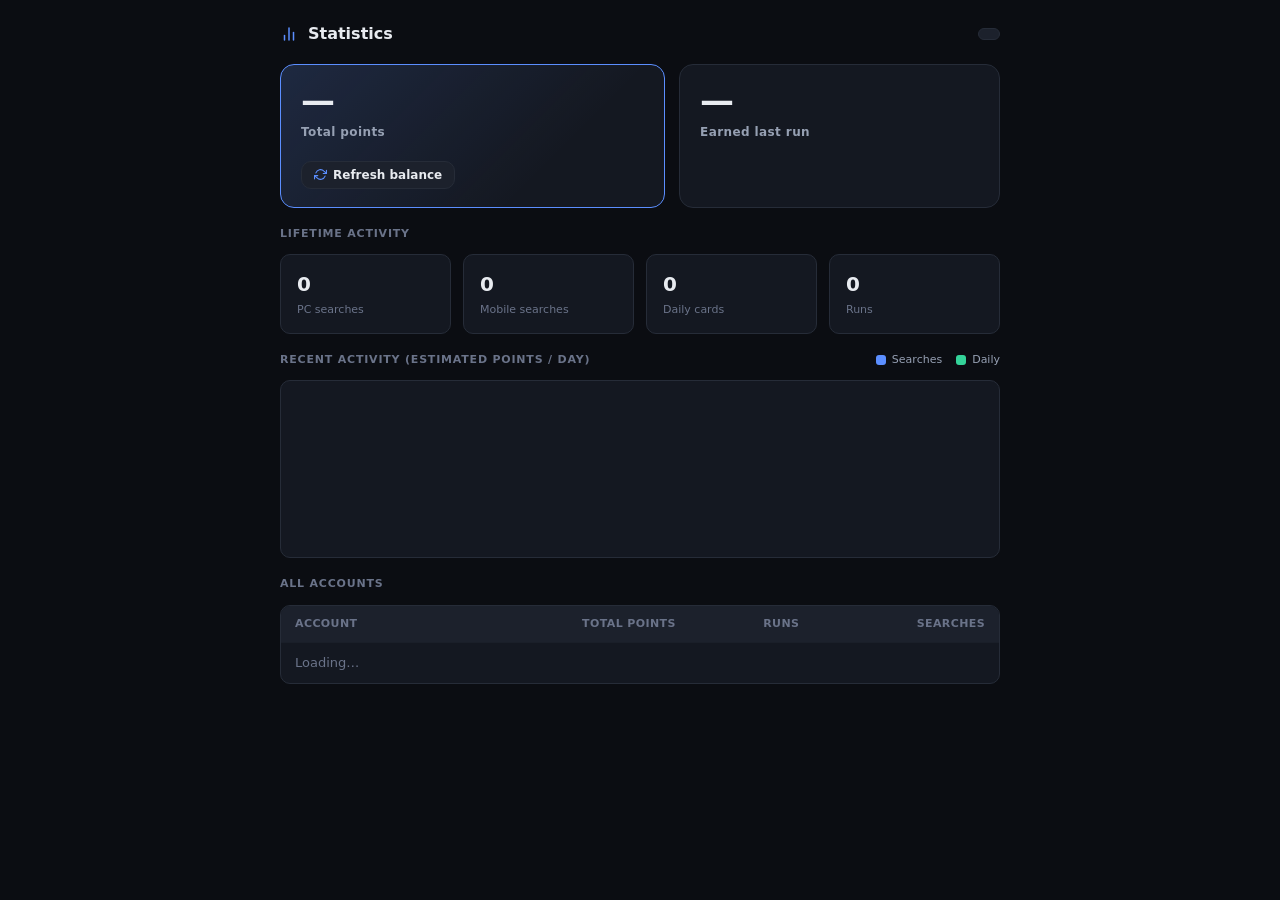
==== gui/dashboard.html @ 443d2737 "feat: add per-account statistics dashboard Introduce a statistics feature that tracks Microsoft Rewa" ====
<!DOCTYPE html>
<html lang="en">
<head>
  <meta charset="UTF-8">
  <title>Statistics</title>

  <link rel="stylesheet" href="normalize.css">
  <link rel="stylesheet" href="styles.css">
  <link rel="stylesheet" href="dashboard.css">
</head>
<body>

  <div class="dash">

    <header class="dash-header">
      <h2 class="dash-title">
        <svg width="18" height="18" viewBox="0 0 24 24" fill="none" stroke="currentColor" stroke-width="2" stroke-linecap="round" stroke-linejoin="round">
          <line x1="18" y1="20" x2="18" y2="10"></line>
          <line x1="12" y1="20" x2="12" y2="4"></line>
          <line x1="6" y1="20" x2="6" y2="14"></line>
        </svg>
        Statistics
      </h2>
      <span id="account_pill" class="account-pill" hidden></span>
    </header>

    <!-- Hero: headline points -->
    <section class="dash-hero">
      <div class="hero-card hero-primary">
        <span class="hero-value" id="total_points">—</span>
        <span class="hero-label" id="total_label">Total points</span>
        <span class="hero-sub" id="total_sub"></span>
        <button id="refresh_btn" class="refresh-btn" type="button" title="Open a headless browser to read your current balance">
          <svg width="13" height="13" viewBox="0 0 24 24" fill="none" stroke="currentColor" stroke-width="2" stroke-linecap="round" stroke-linejoin="round">
            <polyline points="23 4 23 10 17 10"></polyline>
            <polyline points="1 20 1 14 7 14"></polyline>
            <path d="M3.51 9a9 9 0 0 1 14.85-3.36L23 10M1 14l4.64 4.36A9 9 0 0 0 20.49 15"></path>
          </svg>
          <span class="refresh-label">Refresh balance</span>
        </button>
      </div>
      <div class="hero-card">
        <span class="hero-value" id="session_points">—</span>
        <span class="hero-label">Earned last run</span>
        <span class="hero-sub" id="session_sub"></span>
      </div>
    </section>

    <!-- Balance-scrape diagnostic (shown only when a refresh can't read it) -->
    <section id="diag_box" class="diag-box" hidden>
      <div class="diag-title">Balance not found — diagnostic</div>
      <div class="diag-line"><b>Landed page:</b> <span id="diag_url"></span></div>
      <div class="diag-line"><b>Title:</b> <span id="diag_title"></span></div>
      <div class="diag-line"><b>Selector matches:</b></div>
      <ul id="diag_candidates" class="diag-list"></ul>
    </section>

    <!-- Lifetime activity counters -->
    <section class="dash-section">
      <div class="dash-section-title">Lifetime activity</div>
      <div class="metric-grid">
        <div class="metric">
          <span class="metric-value" id="m_pc">0</span>
          <span class="metric-label">PC searches</span>
        </div>
        <div class="metric">
          <span class="metric-value" id="m_mobile">0</span>
          <span class="metric-label">Mobile searches</span>
        </div>
        <div class="metric">
          <span class="metric-value" id="m_cards">0</span>
          <span class="metric-label">Daily cards</span>
        </div>
        <div class="metric">
          <span class="metric-value" id="m_runs">0</span>
          <span class="metric-label">Runs</span>
        </div>
      </div>
    </section>

    <!-- Recent activity bar chart (per day, stacked by type) -->
    <section class="dash-section">
      <div class="dash-section-head">
        <div class="dash-section-title">Recent activity (estimated points / day)</div>
        <div class="chart-legend">
          <span class="legend-item"><span class="legend-dot legend-search"></span>Searches</span>
          <span class="legend-item"><span class="legend-dot legend-daily"></span>Daily</span>
        </div>
      </div>
      <div id="runs_chart" class="runs-chart"></div>
      <div id="runs_empty" class="dash-empty" hidden>No activity recorded yet. Start a run from the main window.</div>
    </section>

    <!-- Multi-account recap -->
    <section class="dash-section">
      <div class="dash-section-title">All accounts</div>
      <table class="dash-table">
        <thead>
          <tr>
            <th>Account</th>
            <th class="num">Total points</th>
            <th class="num">Runs</th>
            <th class="num">Searches</th>
          </tr>
        </thead>
        <tbody id="accounts_body">
          <tr><td colspan="4" class="dash-empty-row">Loading…</td></tr>
        </tbody>
      </table>
    </section>

  </div>

  <script>
    const PALETTE = ['#5b8eff', '#e879a0', '#f59e0b', '#34d399', '#a78bfa', '#fbbf24', '#fb7185', '#22d3ee'];

    function color_for(id) {
      let h = 0;
      const s = String(id || '');
      for (let i = 0; i < s.length; i++) h = (h * 31 + s.charCodeAt(i)) | 0;
      return PALETTE[Math.abs(h) % PALETTE.length];
    }

    function avatar_initials(label) {
      const s = (label || '?').trim();
      if (!s) return '?';
      const parts = s.split(/\s+/).filter(Boolean);
      if (parts.length === 1) return parts[0].slice(0, 2);
      return (parts[0][0] + parts[parts.length - 1][0]);
    }

    function fmt(n) {
      if (n == null || isNaN(n)) return '—';
      return Number(n).toLocaleString();
    }

    function fmt_when(iso) {
      if (!iso) return '';
      // Stored as "YYYY-MM-DDTHH:MM:SS" — show date + HH:MM, no parsing risk.
      const m = String(iso).match(/^(\d{4})-(\d{2})-(\d{2})T(\d{2}):(\d{2})/);
      if (!m) return '';
      return `${m[3]}/${m[2]}/${m[1]} ${m[4]}:${m[5]}`;
    }

    function render_pill(account) {
      const pill = document.getElementById('account_pill');
      if (!pill || !account) return;
      pill.hidden = false;
      pill.innerHTML = '';
      const avatar = document.createElement('span');
      avatar.className = 'avatar avatar-sm';
      avatar.style.backgroundColor = color_for(account.id);
      avatar.style.color = 'white';
      avatar.textContent = avatar_initials(account.label);
      const text = document.createElement('span');
      text.textContent = account.label;
      pill.appendChild(avatar);
      pill.appendChild(text);
    }

    function render_current_stats(stats) {
      if (!stats || !stats.derived) return;
      const d = stats.derived;
      const life = stats.lifetime || {};

      // A real balance is present → no diagnostic needed.
      if (!d.is_estimate) hide_diag();

      // Hero — total.
      const totalEl = document.getElementById('total_points');
      const totalLabel = document.getElementById('total_label');
      const totalSub = document.getElementById('total_sub');
      totalEl.textContent = (d.is_estimate && d.total_points > 0 ? '~' : '') + fmt(d.total_points);
      totalLabel.textContent = d.is_estimate ? 'Total points (estimated)' : 'Total points';
      if (d.is_estimate) {
        totalSub.textContent = 'Estimated from activity — run with Daily tasks to capture the real balance.';
      } else {
        const when = fmt_when(stats.balance && stats.balance.updated_at);
        totalSub.textContent = when ? ('Real balance · updated ' + when) : 'Real balance';
      }

      // Hero — session.
      const sessEl = document.getElementById('session_points');
      const sessSub = document.getElementById('session_sub');
      const sessSign = (!d.session_is_estimate && d.session_points > 0) ? '+' : '';
      const sessPrefix = (d.session_is_estimate && d.session_points > 0) ? '~' : sessSign;
      sessEl.textContent = sessPrefix + fmt(d.session_points);
      const ls = stats.last_session || {};
      const parts = [];
      if (ls.pc_searches) parts.push(ls.pc_searches + ' PC');
      if (ls.mobile_searches) parts.push(ls.mobile_searches + ' mobile');
      if (ls.daily_cards) parts.push(ls.daily_cards + ' cards');
      sessSub.textContent = parts.length ? parts.join(' · ') : 'No activity recorded yet';

      // Lifetime metrics.
      document.getElementById('m_pc').textContent = fmt(life.pc_searches || 0);
      document.getElementById('m_mobile').textContent = fmt(life.mobile_searches || 0);
      document.getElementById('m_cards').textContent = fmt(life.daily_cards || 0);
      document.getElementById('m_runs').textContent = fmt(life.runs || 0);

      render_runs_chart(stats.runs || [], stats.constants);
    }

    function day_label(isoDate) {
      // isoDate is "YYYY-MM-DD" → "DD/MM"
      const m = String(isoDate).match(/^(\d{4})-(\d{2})-(\d{2})/);
      return m ? `${m[3]}/${m[2]}` : isoDate;
    }

    // One stacked bar per day: searches (pc+mobile × per-search) and daily
    // (cards × per-card), each its own colour. Uses the estimate breakdown
    // because the real balance delta can't be attributed to a type.
    function render_runs_chart(runs, consts) {
      const chart = document.getElementById('runs_chart');
      const empty = document.getElementById('runs_empty');
      while (chart.firstChild) chart.removeChild(chart.firstChild);

      const pps = (consts && consts.points_per_search) || 3;
      const ppc = (consts && consts.points_per_card) || 10;

      // Aggregate runs by calendar day.
      const byDay = new Map();
      for (const r of (runs || [])) {
        const key = String(r.ts || '').slice(0, 10);  // YYYY-MM-DD
        if (key.length !== 10) continue;
        const e = byDay.get(key) || { search: 0, daily: 0 };
        e.search += ((r.pc || 0) + (r.mobile || 0)) * pps;
        e.daily += (r.cards || 0) * ppc;
        byDay.set(key, e);
      }

      const days = Array.from(byDay.keys()).sort().slice(-14);
      if (days.length === 0) {
        chart.hidden = true;
        empty.hidden = false;
        return;
      }
      chart.hidden = false;
      empty.hidden = true;

      const totals = days.map(d => byDay.get(d).search + byDay.get(d).daily);
      const max = Math.max(1, ...totals);
      const MAX_PX = 128;  // pixel height of the tallest day's bar

      days.forEach(d => {
        const e = byDay.get(d);
        const total = e.search + e.daily;

        const col = document.createElement('div');
        col.className = 'bar-col';

        const cap = document.createElement('span');
        cap.className = 'bar-cap';
        cap.textContent = fmt(total);

        const stack = document.createElement('div');
        stack.className = 'bar-stack';
        stack.title = `${day_label(d)}\nSearches: ${fmt(e.search)} pts` +
          `\nDaily: ${fmt(e.daily)} pts\nTotal: ${fmt(total)} pts`;

        // column-reverse → first child sits at the bottom (daily as the base).
        const daily = document.createElement('div');
        daily.className = 'bar-seg bar-daily';
        daily.style.height = (e.daily / max * MAX_PX) + 'px';

        const search = document.createElement('div');
        search.className = 'bar-seg bar-search';
        search.style.height = (e.search / max * MAX_PX) + 'px';

        stack.appendChild(daily);
        stack.appendChild(search);

        const dayLbl = document.createElement('span');
        dayLbl.className = 'bar-day';
        dayLbl.textContent = day_label(d);

        col.appendChild(cap);
        col.appendChild(stack);
        col.appendChild(dayLbl);
        chart.appendChild(col);
      });
    }

    function render_accounts(list) {
      const body = document.getElementById('accounts_body');
      while (body.firstChild) body.removeChild(body.firstChild);

      if (!list || list.length === 0) {
        const tr = document.createElement('tr');
        const td = document.createElement('td');
        td.colSpan = 4;
        td.className = 'dash-empty-row';
        td.textContent = 'No accounts yet.';
        tr.appendChild(td);
        body.appendChild(tr);
        return;
      }

      for (const acc of list) {
        const tr = document.createElement('tr');

        const nameTd = document.createElement('td');
        const wrap = document.createElement('span');
        wrap.className = 'acc-cell';
        const avatar = document.createElement('span');
        avatar.className = 'avatar avatar-sm';
        avatar.style.backgroundColor = color_for(acc.id);
        avatar.style.color = 'white';
        avatar.textContent = avatar_initials(acc.label);
        const name = document.createElement('span');
        name.textContent = acc.label;
        wrap.appendChild(avatar);
        wrap.appendChild(name);
        nameTd.appendChild(wrap);

        const totalTd = document.createElement('td');
        totalTd.className = 'num';
        totalTd.textContent = (acc.is_estimate && acc.total_points > 0 ? '~' : '') + fmt(acc.total_points);

        const runsTd = document.createElement('td');
        runsTd.className = 'num';
        runsTd.textContent = fmt(acc.lifetime_runs);

        const searchTd = document.createElement('td');
        searchTd.className = 'num';
        searchTd.textContent = fmt((acc.pc_searches || 0) + (acc.mobile_searches || 0));

        tr.appendChild(nameTd);
        tr.appendChild(totalTd);
        tr.appendChild(runsTd);
        tr.appendChild(searchTd);
        body.appendChild(tr);
      }
    }

    function set_refresh_busy(busy) {
      const btn = document.getElementById('refresh_btn');
      if (!btn) return;
      btn.disabled = busy;
      btn.classList.toggle('busy', busy);
      const label = btn.querySelector('.refresh-label');
      if (label) label.textContent = busy ? 'Refreshing…' : 'Refresh balance';
    }

    const REFRESH_ERRORS = {
      no_account: 'No account selected.',
      setup_needed: 'Complete First Setup for this account first.',
      busy: 'Browser busy (a run or startup is using it) — try again in a moment.',
      not_found: "Couldn't read the balance from the rewards page.",
      driver: 'Could not open the browser to read the balance.'
    };

    function hide_diag() {
      const box = document.getElementById('diag_box');
      if (box) box.hidden = true;
    }

    function show_diag(res) {
      const box = document.getElementById('diag_box');
      if (!box) return;
      document.getElementById('diag_url').textContent = res.url || (res.diag_error ? '(error)' : '(unknown)');
      document.getElementById('diag_title').textContent = res.title || (res.diag_error || '(none)');
      const list = document.getElementById('diag_candidates');
      while (list.firstChild) list.removeChild(list.firstChild);
      const cands = (res.candidates && res.candidates.length) ? res.candidates : ['(no .pointsValue elements matched)'];
      for (const c of cands) {
        const li = document.createElement('li');
        li.textContent = c;
        list.appendChild(li);
      }
      box.hidden = false;
    }

    // isManual=true → user clicked the button: surface errors + the diagnostic
    // box. isManual=false → silent best-effort auto-refresh on open: on failure
    // just leave the estimate, no scary red box (it may simply be racing the
    // launch-time capture for the same Edge profile).
    function do_refresh_balance(isManual) {
      if (isManual === undefined) isManual = true;
      if (!window.pywebview || !pywebview.api || !pywebview.api.refresh_balance) return;
      set_refresh_busy(true);
      pywebview.api.refresh_balance().then(function (res) {
        if (res && res.ok) {
          hide_diag();
          // Re-pull so the hero + derived fields + accounts table all update.
          pywebview.api.get_stats().then(render_current_stats);
          pywebview.api.get_all_stats().then(render_accounts);
          return;
        }
        if (isManual) {
          const sub = document.getElementById('total_sub');
          if (sub) sub.textContent = (res && REFRESH_ERRORS[res.error]) || 'Refresh failed.';
          if (res && res.error === 'not_found') show_diag(res); else hide_diag();
        }
      }).catch(function (err) {
        console.error('refresh_balance failed:', err);
      }).then(function () {
        set_refresh_busy(false);
      });
    }

    window.addEventListener('pywebviewready', function () {
      pywebview.api.get_current_account().then(render_pill);
      pywebview.api.get_all_stats().then(render_accounts);
      const btn = document.getElementById('refresh_btn');
      if (btn) btn.addEventListener('click', function () { do_refresh_balance(true); });

      pywebview.api.get_stats().then(function (stats) {
        render_current_stats(stats);
        // No real balance captured yet → silently try to fetch it now, instead
        // of leaving the user on an estimate. Silent so a transient failure
        // (e.g. racing the launch-time capture) doesn't pop the red diagnostic.
        if (stats && stats.derived && stats.derived.is_estimate) {
          do_refresh_balance(false);
        }
      });
    });
  </script>

</body>
</html>
---- gui/styles.css ----
/* =========================================================================
   AutoRewarder — Design System
   Simple, modern, card-based dark UI.
   ========================================================================= */

:root {
  /* Tell the engine that the whole UI is dark-themed. Native form
     controls (notably the <input type="time"> clock indicator) then
     render their glyphs in their dark-mode variant — white-on-
     transparent instead of black — and stay visible on --surface-1. */
  color-scheme: dark;

  /* Palette */
  --bg:           #0b0d12;
  --surface-1:    #141821;
  --surface-2:    #1c212c;
  --surface-3:    #232a37;
  --border:       #262c38;
  --border-soft:  #1a1f29;

  --text:         #e8ebf0;
  --text-muted:   #96a0b3;
  --text-dim:     #6a7389;

  --accent:       #5b8eff;
  --accent-hover: #4a7cee;
  --accent-soft:  rgba(91, 142, 255, 0.14);
  --accent-glow:  rgba(91, 142, 255, 0.35);

  --success:      #34d399;
  --success-soft: rgba(52, 211, 153, 0.15);
  --warning:      #fbbf24;
  --warning-soft: rgba(251, 191, 36, 0.15);
  --danger:       #f87171;
  --danger-soft:  rgba(248, 113, 113, 0.15);

  /* Geometry */
  --radius-sm:  6px;
  --radius-md:  10px;
  --radius-lg:  14px;
  --radius-xl:  18px;

  --shadow-sm:  0 1px 2px rgba(0, 0, 0, 0.3);
  --shadow-md:  0 4px 12px rgba(0, 0, 0, 0.35);
  --shadow-lg:  0 12px 32px rgba(0, 0, 0, 0.55);
}

* { box-sizing: border-box; }

html, body {
  height: 100%;
  margin: 0;
}

body {
  font-family: "Inter", -apple-system, "Segoe UI", system-ui, sans-serif;
  font-size: 14px;
  line-height: 1.5;
  background-color: var(--bg);
  color: var(--text);
  -webkit-font-smoothing: antialiased;
  user-select: none;
  overflow: hidden;
}

button {
  font-family: inherit;
  font-size: inherit;
  cursor: pointer;
}

/* =========================================================================
   App shell
   ========================================================================= */

.app {
  display: flex;
  flex-direction: column;
  gap: 14px;
  padding: 20px;
  height: 100%;
}

/* Header */

.app-header {
  display: flex;
  align-items: center;
  justify-content: space-between;
  padding: 2px 2px 4px 2px;
}

.brand {
  display: flex;
  align-items: center;
  gap: 12px;
}

.brand-mark {
  width: 34px;
  height: 34px;
  border-radius: 10px;
  background: linear-gradient(135deg, var(--accent), #7a6cff);
  color: white;
  display: flex;
  align-items: center;
  justify-content: center;
  box-shadow: 0 4px 12px var(--accent-glow);
}

.brand-text h1 {
  margin: 0;
  font-size: 16px;
  font-weight: 600;
  letter-spacing: -0.2px;
}

.brand-sub {
  display: block;
  font-size: 11px;
  color: var(--text-dim);
  letter-spacing: 0.2px;
}

.header-actions {
  display: flex;
  align-items: center;
  gap: 4px;
}

.app-footer {
  text-align: center;
  font-size: 11px;
  color: var(--text-dim);
  padding: 2px 0 4px 0;
  margin-top: -4px;
  flex-shrink: 0;
}

.app-footer a {
  color: var(--accent);
  text-decoration: none;
  font-weight: 500;
  transition: color 0.15s;
}

.app-footer a:hover {
  color: var(--accent-hover);
  text-decoration: underline;
}

/* =========================================================================
   Card
   ========================================================================= */

.card {
  background-color: var(--surface-1);
  border: 1px solid var(--border);
  border-radius: var(--radius-lg);
  padding: 16px 18px;
  display: flex;
  flex-direction: column;
  gap: 12px;
}

.card-label {
  font-size: 11px;
  font-weight: 600;
  letter-spacing: 0.8px;
  text-transform: uppercase;
  color: var(--text-dim);
}

.card-header {
  display: flex;
  align-items: center;
  justify-content: space-between;
}

/* =========================================================================
   Account picker (custom dropdown)
   ========================================================================= */

.account-picker {
  position: relative;
}

.account-trigger {
  width: 100%;
  display: flex;
  align-items: center;
  gap: 12px;
  padding: 10px 12px;
  background-color: var(--surface-2);
  border: 1px solid var(--border);
  border-radius: var(--radius-md);
  color: var(--text);
  text-align: left;
  transition: border-color 0.15s, background-color 0.15s, box-shadow 0.15s;
}

.account-trigger:hover:not(:disabled) {
  border-color: var(--accent);
  background-color: var(--surface-3);
}

.account-trigger:focus-visible {
  outline: none;
  border-color: var(--accent);
  box-shadow: 0 0 0 3px var(--accent-soft);
}

.account-trigger:disabled {
  cursor: not-allowed;
  opacity: 0.7;
}

.account-trigger[aria-expanded="true"] .chev {
  transform: rotate(180deg);
}

.account-info {
  display: flex;
  flex-direction: column;
  gap: 1px;
  flex: 1;
  min-width: 0;
}

.account-name {
  font-size: 14px;
  font-weight: 500;
  color: var(--text);
  overflow: hidden;
  text-overflow: ellipsis;
  white-space: nowrap;
}

.account-meta {
  font-size: 11px;
  color: var(--text-dim);
}

.chev {
  color: var(--text-muted);
  flex-shrink: 0;
  transition: transform 0.2s;
}

.account-menu {
  position: absolute;
  top: calc(100% + 6px);
  left: 0;
  right: 0;
  z-index: 50;
  background-color: var(--surface-2);
  border: 1px solid var(--border);
  border-radius: var(--radius-md);
  padding: 6px;
  box-shadow: var(--shadow-md);
  max-height: 260px;
  overflow-y: auto;
  animation: menu-in 0.15s ease-out;
}

.account-menu[hidden] { display: none; }

.account-option {
  display: flex;
  align-items: center;
  gap: 10px;
  width: 100%;
  padding: 8px 10px;
  background: transparent;
  border: none;
  border-radius: var(--radius-sm);
  color: var(--text);
  text-align: left;
  transition: background-color 0.1s;
}

.account-option:hover {
  background-color: var(--surface-3);
}

.account-option.current {
  background-color: var(--accent-soft);
}

.account-option.current .account-option-check {
  color: var(--accent);
  opacity: 1;
}

.account-option-info {
  flex: 1;
  min-width: 0;
  display: flex;
  flex-direction: column;
  gap: 2px;
}

.account-option-name {
  display: block;
  font-size: 13px;
  line-height: 1.25;
  overflow: hidden;
  text-overflow: ellipsis;
  white-space: nowrap;
}

.account-option-meta {
  display: block;
  font-size: 11px;
  line-height: 1.2;
  color: var(--text-dim);
}

.account-option-check {
  color: transparent;
  flex-shrink: 0;
}

.menu-divider {
  height: 1px;
  background-color: var(--border-soft);
  margin: 4px 2px;
}

.menu-action {
  display: flex;
  align-items: center;
  gap: 8px;
  width: 100%;
  padding: 8px 10px;
  background: transparent;
  border: none;
  border-radius: var(--radius-sm);
  color: var(--accent);
  text-align: left;
  font-size: 13px;
  transition: background-color 0.1s;
}

.menu-action:hover { background-color: var(--accent-soft); }

@keyframes menu-in {
  from { opacity: 0; transform: translateY(-4px); }
  to   { opacity: 1; transform: translateY(0); }
}

/* =========================================================================
   Avatar
   ========================================================================= */

.avatar {
  display: inline-flex;
  align-items: center;
  justify-content: center;
  width: 32px;
  height: 32px;
  border-radius: 50%;
  font-size: 12px;
  font-weight: 600;
  color: white;
  text-transform: uppercase;
  flex-shrink: 0;
  letter-spacing: 0.3px;
  user-select: none;
}

.avatar-sm { width: 24px; height: 24px; font-size: 10px; }
.avatar-lg { width: 40px; height: 40px; font-size: 14px; }

/* =========================================================================
   Run card — queries, toggle, big start button
   ========================================================================= */

.run-top {
  display: flex;
  align-items: center;
  justify-content: space-between;
  gap: 12px;
}

.queries-panel {
  background-color: var(--surface-2);
  border: 1px solid var(--border-soft);
  border-radius: var(--radius-md);
  padding: 6px 12px;
}

input[type="number"]:disabled {
  opacity: 0.5;
  cursor: not-allowed;
}

.queries-panel:has(input[type="number"]:disabled) {
  opacity: 0.55;
}

.field-inline {
  display: flex;
  align-items: center;
  gap: 10px;
}

.field-label {
  font-size: 13px;
  color: var(--text-muted);
}

input[type="number"] {
  width: 60px;
  padding: 7px 8px;
  background-color: var(--surface-2);
  border: 1px solid var(--border);
  border-radius: var(--radius-sm);
  color: var(--text);
  font-size: 14px;
  font-weight: 500;
  text-align: center;
  outline: none;
  transition: border-color 0.15s, box-shadow 0.15s;
}

input[type="number"]:focus {
  border-color: var(--accent);
  box-shadow: 0 0 0 3px var(--accent-soft);
}

/* PC + Mobile query counters in the Run card */
.count-group {
  display: flex;
  gap: 8px;
}

.count-field {
  display: inline-flex;
  align-items: center;
  gap: 6px;
  padding: 4px 8px;
  background-color: var(--surface-2);
  border: 1px solid var(--border);
  border-radius: var(--radius-sm);
  cursor: pointer;
  transition: border-color 0.15s;
}

.count-field:hover { border-color: var(--accent); }
.count-field:focus-within {
  border-color: var(--accent);
  box-shadow: 0 0 0 3px var(--accent-soft);
}

.count-field > span {
  font-size: 11px;
  font-weight: 500;
  color: var(--text-muted);
  text-transform: uppercase;
  letter-spacing: 0.4px;
}

.count-field input[type="number"] {
  width: 46px;
  padding: 3px 4px;
  background-color: transparent;
  border: none;
  border-radius: 0;
  font-size: 13px;
}

.count-field input[type="number"]:focus {
  border: none;
  box-shadow: none;
}

/* Toggle switch */

.toggle-row {
  display: inline-flex;
  align-items: center;
  gap: 8px;
  cursor: pointer;
  user-select: none;
}

.toggle-row input {
  position: absolute;
  opacity: 0;
  pointer-events: none;
}

.toggle-pill {
  display: inline-block;
  width: 30px;
  height: 18px;
  background-color: var(--surface-3);
  border-radius: 20px;
  position: relative;
  transition: background-color 0.2s;
  flex-shrink: 0;
}

.toggle-pill::before {
  content: "";
  position: absolute;
  width: 12px;
  height: 12px;
  border-radius: 50%;
  background-color: white;
  top: 3px;
  left: 3px;
  transition: transform 0.2s;
}

.toggle-row input:checked + .toggle-pill {
  background-color: var(--accent);
}

.toggle-row input:checked + .toggle-pill::before {
  transform: translateX(12px);
}

.toggle-row input:focus-visible + .toggle-pill {
  box-shadow: 0 0 0 3px var(--accent-soft);
}

.toggle-label {
  font-size: 13px;
  color: var(--text-muted);
  white-space: nowrap;
}

/* Primary large button */

.primary-btn-lg {
  display: inline-flex;
  align-items: center;
  justify-content: center;
  gap: 8px;
  width: 100%;
  padding: 12px 16px;
  background-color: var(--accent);
  color: white;
  border: none;
  border-radius: var(--radius-md);
  font-size: 14px;
  font-weight: 600;
  letter-spacing: 0.1px;
  transition: background-color 0.15s, transform 0.05s, box-shadow 0.2s;
  box-shadow: 0 2px 8px var(--accent-glow);
}

.primary-btn-lg:hover:not(:disabled) {
  background-color: var(--accent-hover);
  box-shadow: 0 4px 14px var(--accent-glow);
}

.primary-btn-lg:active:not(:disabled) { transform: translateY(1px); }

.primary-btn-lg:disabled {
  background-color: var(--surface-3);
  color: var(--text-dim);
  cursor: not-allowed;
  box-shadow: none;
}

/* Run actions row: Start button (flex grow) + Stop button (fixed) */

.run-actions {
  display: flex;
  align-items: stretch;
  gap: 8px;
  width: 100%;
}

.run-actions .primary-btn-lg {
  flex: 1;
  width: auto;
}

.stop-btn {
  display: inline-flex;
  align-items: center;
  justify-content: center;
  gap: 6px;
  padding: 0 14px;
  background-color: transparent;
  color: var(--danger);
  border: 1px solid var(--danger-soft);
  border-radius: var(--radius-md);
  font-size: 13px;
  font-weight: 600;
  cursor: pointer;
  transition: background-color 0.15s, border-color 0.15s, color 0.15s;
}

.stop-btn:hover:not(:disabled) {
  background-color: var(--danger-soft);
  border-color: var(--danger);
}

.stop-btn:disabled {
  color: var(--text-dim);
  border-color: var(--border-soft);
  cursor: not-allowed;
}

/* Status row */

.status-row {
  display: flex;
  align-items: center;
  gap: 8px;
  font-size: 13px;
  color: var(--text-muted);
}

.dot {
  width: 8px;
  height: 8px;
  border-radius: 50%;
  background-color: var(--text-dim);
  transition: background-color 0.3s, box-shadow 0.3s;
}

.dot.ready   { background-color: var(--accent);  box-shadow: 0 0 8px var(--accent-glow); }
.dot.warning { background-color: var(--warning); box-shadow: 0 0 8px var(--warning-soft); }
.dot.active  {
  background-color: var(--success);
  box-shadow: 0 0 10px var(--success);
  animation: pulse 1.6s ease-in-out infinite;
}

@keyframes pulse {
  0%, 100% { box-shadow: 0 0 8px var(--success); }
  50%      { box-shadow: 0 0 16px var(--success); }
}

/* =========================================================================
   Stats card (compact) — opens the dashboard window on click
   ========================================================================= */

.stats-card {
  padding: 12px 16px;
  gap: 10px;
  cursor: pointer;
  transition: border-color 0.15s, background-color 0.15s, box-shadow 0.15s;
}

.stats-card:hover {
  border-color: var(--accent);
  box-shadow: 0 0 0 1px var(--accent-soft);
}

.stats-card:focus-visible {
  outline: none;
  border-color: var(--accent);
  box-shadow: 0 0 0 2px var(--accent-glow);
}

.stats-card .ghost-link {
  pointer-events: none;
}

.stats-tiles {
  display: grid;
  grid-template-columns: 1fr 1fr;
  gap: 10px;
}

.stat-tile {
  display: flex;
  flex-direction: column;
  gap: 2px;
  padding: 8px 12px;
  background-color: var(--surface-2);
  border: 1px solid var(--border);
  border-radius: var(--radius-md);
}

.stat-value {
  font-size: 22px;
  font-weight: 700;
  line-height: 1.1;
  color: var(--text);
  font-variant-numeric: tabular-nums;
}

.stat-label {
  font-size: 11px;
  color: var(--text-dim);
  letter-spacing: 0.3px;
}

/* "Searching" state — pulses the values while Python scrapes the real balance
   (at launch or on a manual refresh). */
.stats-card.stats-loading .stat-value {
  position: relative;
  color: transparent;
  border-radius: var(--radius-sm);
  background: linear-gradient(90deg, var(--surface-3) 25%, var(--surface-2) 37%, var(--surface-3) 63%);
  background-size: 400% 100%;
  animation: stat-shimmer 1.3s ease-in-out infinite;
}

@keyframes stat-shimmer {
  0%   { background-position: 100% 50%; }
  100% { background-position: 0 50%; }
}

/* =========================================================================
   Activity feed
   ========================================================================= */

.activity-card {
  flex: 1;
  min-height: 0;
  overflow: hidden;
}

.activity-feed {
  flex: 1;
  overflow-y: auto;
  padding: 4px 2px 0 2px;
  font-size: 12.5px;
  font-family: "JetBrains Mono", "SF Mono", "Consolas", "Courier New", monospace;
  color: var(--text-muted);
  line-height: 1.6;
}

.log-line {
  display: block;
  padding: 2px 0;
  animation: log-in 0.25s ease-out;
}

.log-line.error   { color: var(--danger); }
.log-line.warning { color: var(--warning); }
.log-line.success { color: var(--success); }

@keyframes log-in {
  from { opacity: 0; transform: translateY(2px); }
  to   { opacity: 1; transform: translateY(0); }
}

.ghost-link {
  display: inline-flex;
  align-items: center;
  gap: 5px;
  background: transparent;
  border: none;
  padding: 4px 6px;
  color: var(--text-muted);
  font-size: 12px;
  border-radius: var(--radius-sm);
  transition: color 0.15s, background-color 0.15s;
}

.ghost-link:hover {
  color: var(--accent);
  background-color: var(--accent-soft);
}

/* =========================================================================
   Ghost icon button (header / modal close)
   ========================================================================= */

.icon-ghost {
  background: transparent;
  color: var(--text-muted);
  border: none;
  padding: 8px;
  border-radius: var(--radius-md);
  display: inline-flex;
  align-items: center;
  justify-content: center;
  transition: background-color 0.15s, color 0.15s;
}

.icon-ghost:hover {
  background-color: var(--surface-2);
  color: var(--text);
}

/* =========================================================================
   Empty state (overlays the app on first launch)
   ========================================================================= */

.empty-overlay {
  position: fixed;
  inset: 0;
  background-color: rgba(11, 13, 18, 0.92);
  backdrop-filter: blur(4px);
  -webkit-backdrop-filter: blur(4px);
  display: flex;
  align-items: center;
  justify-content: center;
  z-index: 100;
  animation: fade-in 0.3s ease-out;
}

.empty-overlay[hidden] { display: none; }

.empty-card {
  display: flex;
  flex-direction: column;
  align-items: center;
  gap: 10px;
  max-width: 340px;
  padding: 28px 28px 24px 28px;
  text-align: center;
  background-color: var(--surface-1);
  border: 1px solid var(--border);
  border-radius: var(--radius-xl);
  box-shadow: var(--shadow-lg);
  animation: modal-in 0.25s cubic-bezier(0.18, 0.89, 0.32, 1.28);
}

.empty-illu {
  color: var(--accent);
  margin-bottom: 4px;
}

.empty-title {
  margin: 0;
  font-size: 18px;
  font-weight: 600;
  color: var(--text);
}

.empty-subtitle {
  margin: 0 0 14px 0;
  font-size: 13px;
  color: var(--text-muted);
}

/* =========================================================================
   Toasts
   ========================================================================= */

.toast-container {
  position: fixed;
  bottom: 16px;
  right: 16px;
  display: flex;
  flex-direction: column;
  gap: 8px;
  z-index: 10000;
  pointer-events: none;
}

.toast {
  pointer-events: auto;
  display: flex;
  align-items: flex-start;
  gap: 10px;
  min-width: 240px;
  max-width: 320px;
  padding: 10px 14px 10px 12px;
  background-color: var(--surface-2);
  color: var(--text);
  border: 1px solid var(--border);
  border-left: 3px solid var(--accent);
  border-radius: var(--radius-md);
  font-size: 13px;
  line-height: 1.4;
  box-shadow: var(--shadow-lg);
  animation: toast-in 0.25s cubic-bezier(0.18, 0.89, 0.32, 1.28);
}

.toast.hiding { animation: toast-out 0.2s ease-in forwards; }

.toast.success { border-left-color: var(--success); }
.toast.warning { border-left-color: var(--warning); }
.toast.error   { border-left-color: var(--danger); }
.toast.info    { border-left-color: var(--accent); }

.toast-icon { flex-shrink: 0; width: 16px; height: 16px; margin-top: 1px; }
.toast.success .toast-icon { color: var(--success); }
.toast.warning .toast-icon { color: var(--warning); }
.toast.error   .toast-icon { color: var(--danger); }
.toast.info    .toast-icon { color: var(--accent); }

.toast-msg { flex: 1; }

.toast-close {
  background: transparent;
  color: var(--text-dim);
  border: none;
  padding: 0;
  font-size: 16px;
  line-height: 1;
}

.toast-close:hover { color: var(--text); }

@keyframes toast-in {
  from { transform: translateX(120%); opacity: 0; }
  to   { transform: translateX(0);    opacity: 1; }
}
@keyframes toast-out {
  from { transform: translateX(0);    opacity: 1; }
  to   { transform: translateX(120%); opacity: 0; }
}

/* =========================================================================
   Modals (generic + accounts)
   ========================================================================= */

.modal-backdrop {
  position: fixed;
  inset: 0;
  background-color: rgba(1, 4, 9, 0.65);
  backdrop-filter: blur(3px);
  -webkit-backdrop-filter: blur(3px);
  display: flex;
  align-items: center;
  justify-content: center;
  z-index: 9998;
  animation: fade-in 0.15s ease-out;
}

.modal-backdrop[hidden] { display: none; }

.modal-box {
  width: 340px;
  max-width: 90%;
  /* Never grow taller than the window: the body scrolls internally, the
     header and footer stay pinned so the Save / Cancel buttons are always
     reachable even with many accounts. */
  max-height: 90vh;
  background-color: var(--surface-1);
  border: 1px solid var(--border);
  border-radius: var(--radius-lg);
  box-shadow: var(--shadow-lg);
  animation: modal-in 0.2s cubic-bezier(0.18, 0.89, 0.32, 1.28);
  overflow: hidden;
  display: flex;
  flex-direction: column;
}

.modal-box.wide { width: 420px; }

.modal-header {
  display: flex;
  align-items: center;
  justify-content: space-between;
  padding: 14px 16px 6px 18px;
  flex-shrink: 0;
}

.modal-title {
  margin: 0;
  font-size: 15px;
  font-weight: 600;
  color: var(--text);
}

.modal-body {
  padding: 6px 18px 16px 18px;
  /* Take the remaining space inside the capped modal-box and scroll when
     the schedule list (or any future content) overflows. */
  flex: 1 1 auto;
  overflow-y: auto;
  min-height: 0;
}

.modal-message {
  margin: 0;
  font-size: 13px;
  color: var(--text-muted);
  line-height: 1.5;
}

.modal-input {
  width: 100%;
  margin-top: 12px;
  padding: 9px 11px;
  background-color: var(--surface-2);
  border: 1px solid var(--border);
  border-radius: var(--radius-sm);
  color: var(--text);
  font-size: 14px;
  outline: none;
  transition: border-color 0.15s, box-shadow 0.15s;
}

.modal-input:focus {
  border-color: var(--accent);
  box-shadow: 0 0 0 3px var(--accent-soft);
}

.modal-footer {
  display: flex;
  justify-content: flex-end;
  gap: 8px;
  padding: 10px 18px 14px 18px;
  border-top: 1px solid var(--border-soft);
  background-color: rgba(0, 0, 0, 0.15);
  flex-shrink: 0;  /* Pinned: Save/Cancel always visible. */
}

.btn-primary,
.btn-secondary {
  padding: 7px 14px;
  border-radius: var(--radius-md);
  font-size: 13px;
  border: 1px solid transparent;
  transition: background-color 0.15s, color 0.15s, border-color 0.15s;
}

.btn-primary {
  background-color: var(--accent);
  color: white;
  border-color: var(--accent);
}
.btn-primary:hover { background-color: var(--accent-hover); border-color: var(--accent-hover); }
.btn-primary.danger { background-color: var(--danger); border-color: var(--danger); color: white; }
.btn-primary.danger:hover { background-color: #e05555; border-color: #e05555; }

.btn-secondary {
  background-color: transparent;
  color: var(--text-muted);
  border-color: var(--border);
}
.btn-secondary:hover { color: var(--text); border-color: var(--text-muted); }

/* =========================================================================
   Accounts list inside management modal
   ========================================================================= */

.accounts-list {
  list-style: none;
  padding: 0;
  margin: 0 0 12px 0;
  display: flex;
  flex-direction: column;
  gap: 6px;
  max-height: 300px;
  overflow-y: auto;
}

.accounts-empty {
  padding: 20px 0;
  text-align: center;
  color: var(--text-dim);
  font-size: 13px;
}

.account-item {
  position: relative;
  display: flex;
  align-items: center;
  gap: 10px;
  padding: 10px 12px;
  background-color: var(--surface-2);
  border: 1px solid var(--border);
  border-radius: var(--radius-md);
  transition: border-color 0.15s;
}

.account-item:hover { border-color: var(--accent); }

.account-item.current {
  border-color: var(--accent);
  background-color: var(--accent-soft);
}

.account-item-info { flex: 1; min-width: 0; }

.account-item-name {
  font-size: 13px;
  font-weight: 500;
  color: var(--text);
  overflow: hidden;
  text-overflow: ellipsis;
  white-space: nowrap;
}

.account-item-meta {
  font-size: 11px;
  color: var(--text-dim);
}

.account-actions { display: flex; gap: 4px; flex-shrink: 0; }

.icon-btn {
  background-color: transparent;
  color: var(--text-muted);
  border: 1px solid var(--border);
  border-radius: var(--radius-sm);
  padding: 0;
  width: 28px;
  height: 28px;
  display: inline-flex;
  align-items: center;
  justify-content: center;
  transition: color 0.15s, border-color 0.15s;
}

.icon-btn svg {
  width: 14px;
  height: 14px;
  stroke: currentColor;
  fill: none;
  stroke-width: 2;
  stroke-linecap: round;
  stroke-linejoin: round;
}

.icon-btn:hover {
  color: var(--accent);
  border-color: var(--accent);
}

.icon-btn.danger:hover {
  color: var(--danger);
  border-color: var(--danger);
}

.secondary-btn {
  display: inline-flex;
  align-items: center;
  justify-content: center;
  gap: 6px;
  width: 100%;
  padding: 10px 14px;
  background-color: transparent;
  color: var(--accent);
  border: 1px dashed var(--border);
  border-radius: var(--radius-md);
  font-size: 13px;
  font-weight: 500;
  transition: background-color 0.15s, border-color 0.15s;
}

.secondary-btn:hover {
  background-color: var(--accent-soft);
  border-color: var(--accent);
  border-style: solid;
}

/* =========================================================================
   Settings modal — grouped rows + schedule form
   ========================================================================= */

.settings-group {
  padding-bottom: 14px;
  margin-bottom: 14px;
  border-bottom: 1px solid var(--border-soft);
}

.settings-group:last-of-type {
  padding-bottom: 0;
  margin-bottom: 0;
  border-bottom: none;
}

.settings-group-title {
  font-size: 11px;
  font-weight: 600;
  letter-spacing: 0.8px;
  text-transform: uppercase;
  color: var(--text-dim);
  margin-bottom: 10px;
}

.settings-row {
  display: flex;
  align-items: center;
  justify-content: space-between;
  gap: 12px;
  padding: 6px 0;
  cursor: pointer;
}

.settings-row-text { flex: 1; min-width: 0; }

.settings-row-label {
  font-size: 14px;
  color: var(--text);
  font-weight: 500;
}

.settings-row-hint {
  font-size: 12px;
  color: var(--text-dim);
  margin-top: 2px;
  line-height: 1.4;
}

.toggle-compact {
  position: relative;
  flex-shrink: 0;
  cursor: pointer;
  display: inline-flex;
  align-items: center;
}

.toggle-compact input {
  position: absolute;
  opacity: 0;
  pointer-events: none;
}

.toggle-compact .toggle-pill { display: inline-block; }

.toggle-compact input:checked + .toggle-pill {
  background-color: var(--accent);
}

.toggle-compact input:checked + .toggle-pill::before {
  transform: translateX(12px);
}

.toggle-compact input:focus-visible + .toggle-pill {
  box-shadow: 0 0 0 3px var(--accent-soft);
}

.settings-group-hint {
  margin: 0 0 10px 0;
  font-size: 12px;
  color: var(--text-dim);
  line-height: 1.45;
}

/* Per-account schedule list (one card per account) */

.schedule-accounts-list {
  display: flex;
  flex-direction: column;
  gap: 10px;
  /* No internal cap or scroll — the parent .modal-body handles overflow,
     so we avoid the nested-scroll situation that was clipping cards. */
}

.schedule-card {
  background-color: var(--surface-2);
  border: 1px solid var(--border);
  border-radius: var(--radius-md);
  display: flex;
  flex-direction: column;
  /* CRITICAL: keep cards at their natural height. Without this, the parent
     `.schedule-accounts-list` (a flex column with capped max-height) shrinks
     every card proportionally to fit, which chops the headers in half and
     clips the inputs of the expanded card. */
  flex-shrink: 0;
  overflow: hidden;
  transition: border-color 0.15s, background-color 0.15s;
}

.schedule-card-header {
  display: flex;
  align-items: center;
  gap: 10px;
  padding: 10px 12px;
}

.schedule-card-title {
  flex: 1;
  min-width: 0;
  display: flex;
  flex-direction: column;
  gap: 1px;
}

.schedule-card-name {
  font-size: 13px;
  font-weight: 500;
  color: var(--text);
  overflow: hidden;
  text-overflow: ellipsis;
  white-space: nowrap;
}

.schedule-card-status {
  font-size: 11px;
  color: var(--text-dim);
  /* Keep the live summary on a single line with an ellipsis when it
     gets long (e.g. "PC 30 / Mobile 20 · 3h @ 10/h · Setup pending"). */
  overflow: hidden;
  text-overflow: ellipsis;
  white-space: nowrap;
}

.schedule-card.expanded .schedule-card-status {
  color: var(--text-muted);
}

.schedule-card-body {
  display: flex;
  flex-direction: column;
  gap: 10px;
  max-height: 0;
  opacity: 0;
  padding: 0 12px;
  overflow: hidden;
  transition: max-height 0.22s ease, opacity 0.18s ease, padding 0.22s ease;
  pointer-events: none;
}

.schedule-card.expanded .schedule-card-body {
  max-height: 320px;
  opacity: 1;
  /* Padding top + a thin separator give a clear break between the header
     (avatar / status / toggle) and the form fields, so the body doesn't
     look glued to the header when the card is open. */
  padding: 12px;
  border-top: 1px solid var(--border-soft);
  pointer-events: auto;
}

.schedule-card.disabled.expanded .schedule-card-body {
  opacity: 0.55;
}

.schedule-card.expanded { border-color: var(--accent); }

.schedule-card-trigger {
  flex: 1;
  min-width: 0;
  display: flex;
  align-items: center;
  gap: 10px;
  background: transparent;
  border: none;
  padding: 0;
  color: inherit;
  cursor: pointer;
  text-align: left;
  font: inherit;
}

.schedule-card-trigger:hover { background: transparent; box-shadow: none; }

.schedule-card-chev {
  color: var(--text-dim);
  flex-shrink: 0;
  transition: transform 0.2s, color 0.15s;
}

.schedule-card.expanded .schedule-card-chev {
  transform: rotate(180deg);
  color: var(--accent);
}

/* Advanced scheduling sub-toggle + fields inside the accordion body */
.sched-adv-row {
  display: inline-flex;
  align-items: center;
  gap: 10px;
  cursor: pointer;
  user-select: none;
}

.sched-adv-label {
  font-size: 12px;
  color: var(--text-muted);
}

.sched-adv-fields {
  transition: opacity 0.15s;
}

.sched-adv-fields.dim {
  opacity: 0.45;
  pointer-events: none;
}

.form-grid-2 {
  display: grid;
  grid-template-columns: 1fr 1fr;
  gap: 8px;
}

.form-grid {
  display: grid;
  grid-template-columns: 1fr 1fr;
  gap: 10px;
}

.form-field {
  display: flex;
  flex-direction: column;
  gap: 4px;
}

.form-field label {
  font-size: 11px;
  font-weight: 500;
  color: var(--text-muted);
  text-transform: uppercase;
  letter-spacing: 0.4px;
}

.form-field input[type="time"],
.form-field input[type="number"],
.form-field select {
  width: 100%;
  padding: 8px 10px;
  background-color: var(--surface-1);
  border: 1px solid var(--border);
  border-radius: var(--radius-sm);
  color: var(--text);
  font-size: 13px;
  outline: none;
  transition: border-color 0.15s, box-shadow 0.15s;
  font-family: inherit;
}

.form-field input[type="number"] { text-align: left; }


.form-field input:focus,
.form-field select:focus {
  border-color: var(--accent);
  box-shadow: 0 0 0 3px var(--accent-soft);
}

.form-field select {
  appearance: none;
  -webkit-appearance: none;
  padding-right: 26px;
  background-image: url("data:image/svg+xml;utf8,<svg xmlns='http://www.w3.org/2000/svg' width='10' height='6' viewBox='0 0 10 6' fill='none' stroke='%2396a0b3' stroke-width='2' stroke-linecap='round' stroke-linejoin='round'><polyline points='1 1 5 5 9 1'/></svg>");
  background-repeat: no-repeat;
  background-position: right 10px center;
}

.form-hint {
  margin: 10px 0 0 0;
  font-size: 11.5px;
  color: var(--text-dim);
  line-height: 1.45;
}

.row-disabled {
  opacity: 0.5;
  pointer-events: none;
}

/* =========================================================================
   Shared animations + scrollbar
   ========================================================================= */

@keyframes fade-in {
  from { opacity: 0; }
  to   { opacity: 1; }
}

@keyframes modal-in {
  from { transform: translateY(8px) scale(0.98); opacity: 0; }
  to   { transform: translateY(0) scale(1);      opacity: 1; }
}

::-webkit-scrollbar         { width: 8px; height: 8px; }
::-webkit-scrollbar-track   { background: transparent; }
::-webkit-scrollbar-thumb   { background: var(--surface-3); border-radius: 4px; }
::-webkit-scrollbar-thumb:hover { background: var(--border); }

/* =========================================================================
   Warmup loader (used during WebDriver warmup)
   ========================================================================= */

.loader-line {
  display: flex;
  align-items: center;
  gap: 8px;
  padding: 6px 0;
  color: var(--accent);
  font-size: 12.5px;
}

.loader-line .spinner {
  width: 12px;
  height: 12px;
  border-radius: 50%;
  border: 2px solid var(--accent-soft);
  border-top-color: var(--accent);
  animation: spin 0.8s linear infinite;
}

@keyframes spin { to { transform: rotate(360deg); } }
---- gui/dashboard.css ----
/* =========================================================================
   Statistics dashboard — dedicated styles for gui/dashboard.html.
   Design tokens (--text, --accent, --surface-1, etc.) come from styles.css.
   ========================================================================= */

body {
  display: block;
  padding: 22px;
  overflow: auto;
  user-select: text;
}

.dash {
  display: flex;
  flex-direction: column;
  gap: 18px;
  max-width: 720px;
  margin: 0 auto;
}

/* ---- Header ---- */
.dash-header {
  display: flex;
  align-items: center;
  justify-content: space-between;
}

.dash-title {
  display: flex;
  align-items: center;
  gap: 10px;
  margin: 0;
  font-size: 16px;
  font-weight: 600;
  color: var(--text);
}

.dash-title svg { color: var(--accent); }

.account-pill {
  display: inline-flex;
  align-items: center;
  gap: 8px;
  padding: 5px 10px;
  background-color: var(--surface-2);
  border: 1px solid var(--border);
  border-radius: 999px;
  font-size: 12px;
  color: var(--text-muted);
}

/* ---- Hero ---- */
.dash-hero {
  display: grid;
  grid-template-columns: 1.2fr 1fr;
  gap: 14px;
}

.hero-card {
  display: flex;
  flex-direction: column;
  gap: 4px;
  padding: 18px 20px;
  background-color: var(--surface-1);
  border: 1px solid var(--border);
  border-radius: var(--radius-lg);
}

.hero-primary {
  background-image: linear-gradient(135deg, var(--accent-soft), transparent 70%);
  border-color: var(--accent);
}

.hero-value {
  font-size: 34px;
  font-weight: 800;
  line-height: 1.05;
  color: var(--text);
  font-variant-numeric: tabular-nums;
}

.hero-label {
  font-size: 12px;
  font-weight: 600;
  letter-spacing: 0.4px;
  color: var(--text-muted);
}

.hero-sub {
  font-size: 11px;
  color: var(--text-dim);
  margin-top: 2px;
}

.refresh-btn {
  align-self: flex-start;
  display: inline-flex;
  align-items: center;
  gap: 6px;
  margin-top: 10px;
  padding: 6px 12px;
  font-size: 12px;
  font-weight: 600;
  color: var(--text);
  background-color: var(--surface-2);
  border: 1px solid var(--border);
  border-radius: var(--radius-md);
  transition: border-color 0.15s, background-color 0.15s, opacity 0.15s;
}

.refresh-btn:hover:not(:disabled) {
  border-color: var(--accent);
  background-color: var(--surface-3);
}

.refresh-btn:disabled {
  opacity: 0.6;
  cursor: default;
}

.refresh-btn svg { color: var(--accent); }

/* Spin the refresh icon while a balance fetch is in flight. */
.refresh-btn.busy svg {
  animation: refresh-spin 0.8s linear infinite;
}

@keyframes refresh-spin {
  from { transform: rotate(0deg); }
  to   { transform: rotate(360deg); }
}

/* ---- Balance diagnostic box ---- */
/* normalize.css forces `section { display: block }`, which overrides the bare
   `hidden` attribute — so, like the modals/menus in styles.css, the hidden
   state needs an explicit rule or the box would always show. */
.diag-box[hidden] { display: none; }

.diag-box {
  padding: 12px 16px;
  background-color: var(--danger-soft);
  border: 1px solid var(--danger);
  border-radius: var(--radius-md);
  font-size: 12px;
  color: var(--text-muted);
}

.diag-title {
  font-weight: 700;
  color: var(--danger);
  margin-bottom: 8px;
}

.diag-line { margin: 2px 0; word-break: break-all; }
.diag-line b { color: var(--text); font-weight: 600; }

.diag-list {
  margin: 6px 0 0 0;
  padding-left: 18px;
  font-family: "JetBrains Mono", "Consolas", monospace;
  font-size: 11px;
  line-height: 1.5;
}

.diag-list li { word-break: break-all; }

/* ---- Sections ---- */
.dash-section {
  display: flex;
  flex-direction: column;
  gap: 12px;
}

.dash-section-title {
  font-size: 11px;
  font-weight: 600;
  letter-spacing: 0.8px;
  text-transform: uppercase;
  color: var(--text-dim);
}

/* ---- Lifetime metric grid ---- */
.metric-grid {
  display: grid;
  grid-template-columns: repeat(4, 1fr);
  gap: 12px;
}

.metric {
  display: flex;
  flex-direction: column;
  gap: 3px;
  padding: 14px 16px;
  background-color: var(--surface-1);
  border: 1px solid var(--border);
  border-radius: var(--radius-md);
}

.metric-value {
  font-size: 20px;
  font-weight: 700;
  color: var(--text);
  font-variant-numeric: tabular-nums;
}

.metric-label {
  font-size: 11px;
  color: var(--text-dim);
}

/* ---- Recent-activity bar chart (per day, stacked by type) ---- */
.dash-section-head {
  display: flex;
  align-items: center;
  justify-content: space-between;
  gap: 12px;
}

.chart-legend {
  display: flex;
  gap: 14px;
}

.legend-item {
  display: inline-flex;
  align-items: center;
  gap: 6px;
  font-size: 11px;
  color: var(--text-muted);
}

.legend-dot {
  width: 10px;
  height: 10px;
  border-radius: 3px;
  display: inline-block;
}

.legend-search { background-color: var(--accent); }
.legend-daily  { background-color: var(--success); }

.runs-chart {
  display: flex;
  align-items: flex-end;
  gap: 8px;
  height: 178px;
  padding: 12px;
  background-color: var(--surface-1);
  border: 1px solid var(--border);
  border-radius: var(--radius-md);
  overflow-x: auto;
}

.bar-col {
  flex: 1 0 26px;
  min-width: 26px;
  display: flex;
  flex-direction: column;
  align-items: center;
  justify-content: flex-end;
  gap: 5px;
  height: 100%;
}

.bar-cap {
  font-size: 9.5px;
  color: var(--text-dim);
  font-variant-numeric: tabular-nums;
  white-space: nowrap;
}

/* Stacked segments grow from the bottom (daily as the base, searches on top). */
.bar-stack {
  width: 100%;
  max-width: 30px;
  display: flex;
  flex-direction: column-reverse;
  border-radius: 4px 4px 0 0;
  overflow: hidden;
  transition: filter 0.15s;
}

.bar-stack:hover { filter: brightness(1.2); }

.bar-seg { width: 100%; }
.bar-search { background-color: var(--accent); }
.bar-daily  { background-color: var(--success); }

.bar-day {
  font-size: 9.5px;
  color: var(--text-dim);
  white-space: nowrap;
}

/* ---- Accounts table ---- */
.dash-table {
  width: 100%;
  border-collapse: separate;
  border-spacing: 0;
  font-size: 13px;
  background-color: var(--surface-1);
  border: 1px solid var(--border);
  border-radius: var(--radius-md);
  overflow: hidden;
}

.dash-table th,
.dash-table td {
  padding: 10px 14px;
  text-align: left;
  border-bottom: 1px solid var(--border-soft);
}

.dash-table thead th {
  font-size: 11px;
  font-weight: 600;
  letter-spacing: 0.4px;
  text-transform: uppercase;
  color: var(--text-dim);
  background-color: var(--surface-2);
}

.dash-table tbody tr:last-child td { border-bottom: none; }

.dash-table .num {
  text-align: right;
  font-variant-numeric: tabular-nums;
}

.acc-cell {
  display: inline-flex;
  align-items: center;
  gap: 8px;
  color: var(--text);
}

.dash-empty,
.dash-empty-row {
  color: var(--text-dim);
  font-size: 13px;
  text-align: center;
  padding: 16px;
}
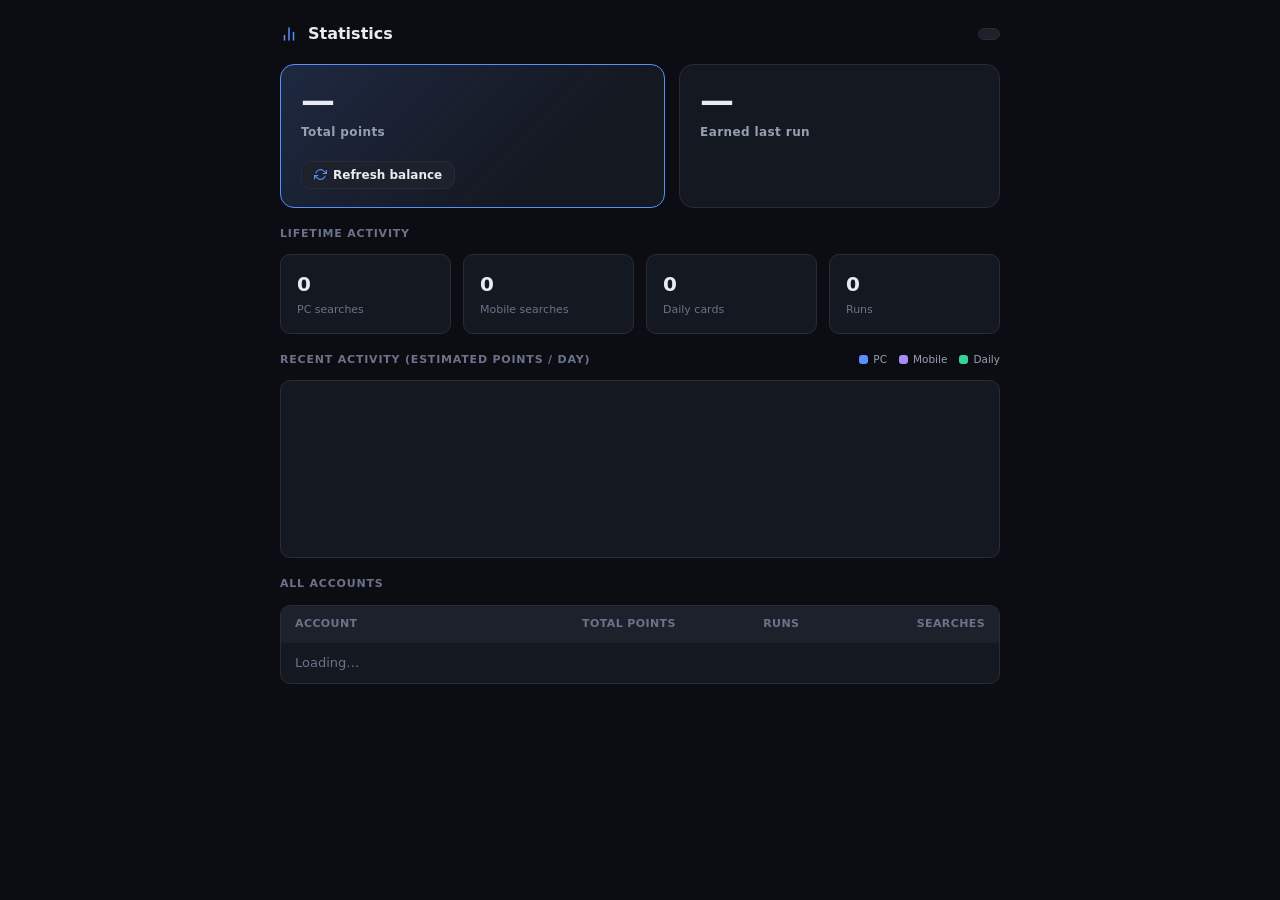
==== commit e7f22e53: "feat: aggregate stats by day, split chart by activity type, inline history Refine the statistics fea" ====
--- a/gui/dashboard.html
+++ b/gui/dashboard.html
@@ -83,7 +83,8 @@
       <div class="dash-section-head">
         <div class="dash-section-title">Recent activity (estimated points / day)</div>
         <div class="chart-legend">
-          <span class="legend-item"><span class="legend-dot legend-search"></span>Searches</span>
+          <span class="legend-item"><span class="legend-dot legend-pc"></span>PC</span>
+          <span class="legend-item"><span class="legend-dot legend-mobile"></span>Mobile</span>
           <span class="legend-item"><span class="legend-dot legend-daily"></span>Daily</span>
         </div>
       </div>
@@ -198,7 +199,7 @@
       document.getElementById('m_cards').textContent = fmt(life.daily_cards || 0);
       document.getElementById('m_runs').textContent = fmt(life.runs || 0);
 
-      render_runs_chart(stats.runs || [], stats.constants);
+      render_runs_chart(stats.daily || {}, stats.constants);
     }
 
     function day_label(isoDate) {
@@ -207,10 +208,33 @@
       return m ? `${m[3]}/${m[2]}` : isoDate;
     }
 
-    // One stacked bar per day: searches (pc+mobile × per-search) and daily
-    // (cards × per-card), each its own colour. Uses the estimate breakdown
-    // because the real balance delta can't be attributed to a type.
-    function render_runs_chart(runs, consts) {
+    // Column geometry — must match .bar-col width + .runs-chart gap/padding
+    // in dashboard.css.
+    const COL_W = 30;
+    const COL_GAP = 8;
+    const CHART_PAD = 12;
+
+    // Cached so a window resize can re-render with the new day capacity.
+    let _chartData = { daily: {}, consts: null };
+
+    // How many day-columns fit in the chart's current inner width. Returns a
+    // sane default until the element has a real laid-out width (the webview
+    // can report 0/tiny on the very first paint); the ResizeObserver set up in
+    // pywebviewready re-renders once the true width is known.
+    function chart_capacity() {
+      const chart = document.getElementById('runs_chart');
+      const avail = (chart ? chart.clientWidth : 0) - CHART_PAD * 2;
+      if (avail < COL_W) return 16;  // not laid out yet → sane default
+      return Math.max(1, Math.floor((avail + COL_GAP) / (COL_W + COL_GAP)));
+    }
+
+    // One stacked bar per day with three segments: PC searches, mobile
+    // searches (both × per-search) and daily (cards × per-card), each its own
+    // colour. Uses the estimate breakdown because the real balance delta can't
+    // be attributed to a type. Columns are fixed-width and packed from the
+    // left; only the most recent days that fit are kept (oldest drop off left).
+    function render_runs_chart(dailyData, consts) {
+      _chartData = { daily: dailyData || {}, consts: consts || null };
       const chart = document.getElementById('runs_chart');
       const empty = document.getElementById('runs_empty');
       while (chart.firstChild) chart.removeChild(chart.firstChild);
@@ -218,18 +242,20 @@
       const pps = (consts && consts.points_per_search) || 3;
       const ppc = (consts && consts.points_per_card) || 10;
 
-      // Aggregate runs by calendar day.
+      // dailyData is { "YYYY-MM-DD": {pc, mobile, cards, runs} } from backend.
       const byDay = new Map();
-      for (const r of (runs || [])) {
-        const key = String(r.ts || '').slice(0, 10);  // YYYY-MM-DD
+      for (const key of Object.keys(dailyData || {})) {
         if (key.length !== 10) continue;
-        const e = byDay.get(key) || { search: 0, daily: 0 };
-        e.search += ((r.pc || 0) + (r.mobile || 0)) * pps;
-        e.daily += (r.cards || 0) * ppc;
-        byDay.set(key, e);
-      }
-
-      const days = Array.from(byDay.keys()).sort().slice(-14);
+        const v = dailyData[key] || {};
+        byDay.set(key, {
+          pc: (v.pc || 0) * pps,
+          mobile: (v.mobile || 0) * pps,
+          daily: (v.cards || 0) * ppc,
+        });
+      }
+
+      // Keep only the most recent days that fit the current width.
+      const days = Array.from(byDay.keys()).sort().slice(-chart_capacity());
       if (days.length === 0) {
         chart.hidden = true;
         empty.hidden = false;
@@ -238,13 +264,23 @@
       chart.hidden = false;
       empty.hidden = true;
 
-      const totals = days.map(d => byDay.get(d).search + byDay.get(d).daily);
+      const totals = days.map(d => {
+        const e = byDay.get(d);
+        return e.pc + e.mobile + e.daily;
+      });
       const max = Math.max(1, ...totals);
       const MAX_PX = 128;  // pixel height of the tallest day's bar
 
+      // bottom → top order (column-reverse appends first child at the bottom).
+      const SEGMENTS = [
+        { key: 'daily', cls: 'bar-daily', label: 'Daily' },
+        { key: 'mobile', cls: 'bar-mobile', label: 'Mobile' },
+        { key: 'pc', cls: 'bar-pc', label: 'PC' },
+      ];
+
       days.forEach(d => {
         const e = byDay.get(d);
-        const total = e.search + e.daily;
+        const total = e.pc + e.mobile + e.daily;
 
         const col = document.createElement('div');
         col.className = 'bar-col';
@@ -255,20 +291,16 @@
 
         const stack = document.createElement('div');
         stack.className = 'bar-stack';
-        stack.title = `${day_label(d)}\nSearches: ${fmt(e.search)} pts` +
-          `\nDaily: ${fmt(e.daily)} pts\nTotal: ${fmt(total)} pts`;
-
-        // column-reverse → first child sits at the bottom (daily as the base).
-        const daily = document.createElement('div');
-        daily.className = 'bar-seg bar-daily';
-        daily.style.height = (e.daily / max * MAX_PX) + 'px';
-
-        const search = document.createElement('div');
-        search.className = 'bar-seg bar-search';
-        search.style.height = (e.search / max * MAX_PX) + 'px';
-
-        stack.appendChild(daily);
-        stack.appendChild(search);
+        stack.title = `${day_label(d)}\nPC: ${fmt(e.pc)} pts` +
+          `\nMobile: ${fmt(e.mobile)} pts\nDaily: ${fmt(e.daily)} pts` +
+          `\nTotal: ${fmt(total)} pts`;
+
+        for (const seg of SEGMENTS) {
+          const div = document.createElement('div');
+          div.className = 'bar-seg ' + seg.cls;
+          div.style.height = (e[seg.key] / max * MAX_PX) + 'px';
+          stack.appendChild(div);
+        }
 
         const dayLbl = document.createElement('span');
         dayLbl.className = 'bar-day';
@@ -413,6 +445,20 @@
         if (stats && stats.derived && stats.derived.is_estimate) {
           do_refresh_balance(false);
         }
+
+        // Re-render the chart whenever its true width is known/changes. This
+        // fires once right after layout (correcting any 0/tiny first-paint
+        // measurement) and on every window resize, so the visible day count
+        // always tracks the actual width. Chart width comes from the parent,
+        // not its bars, so re-rendering can't feed back into a resize loop.
+        if (typeof ResizeObserver !== 'undefined') {
+          const chartEl = document.getElementById('runs_chart');
+          if (chartEl) {
+            new ResizeObserver(function () {
+              render_runs_chart(_chartData.daily, _chartData.consts);
+            }).observe(chartEl);
+          }
+        }
       });
     });
   </script>
--- a/gui/styles.css
+++ b/gui/styles.css
@@ -710,6 +710,32 @@
   100% { background-position: 0 50%; }
 }
 
+/* ---- Shared chart legend (used here and in the dashboard window) ---- */
+.chart-legend {
+  display: flex;
+  gap: 12px;
+}
+
+.legend-item {
+  display: inline-flex;
+  align-items: center;
+  gap: 5px;
+  font-size: 10.5px;
+  color: var(--text-muted);
+}
+
+.legend-dot {
+  width: 9px;
+  height: 9px;
+  border-radius: 3px;
+  display: inline-block;
+}
+
+/* Shared segment / legend colours (PC, Mobile, Daily). */
+.legend-pc,     .bar-pc     { background-color: var(--accent); }
+.legend-mobile, .bar-mobile { background-color: #a78bfa; }
+.legend-daily,  .bar-daily  { background-color: var(--success); }
+
 /* =========================================================================
    Activity feed
    ========================================================================= */
@@ -728,6 +754,73 @@
   font-family: "JetBrains Mono", "SF Mono", "Consolas", "Courier New", monospace;
   color: var(--text-muted);
   line-height: 1.6;
+}
+
+.activity-feed[hidden] { display: none; }
+
+/* ---- Inline execution history (toggled inside the Activity card) ---- */
+.history-inline {
+  flex: 1;
+  min-height: 0;
+  overflow-y: auto;
+}
+
+.history-inline[hidden] { display: none; }
+
+.history-inline-table {
+  width: 100%;
+  border-collapse: separate;
+  border-spacing: 0;
+  font-size: 13px;
+  background-color: var(--surface-1);
+  border: 1px solid var(--border);
+  border-radius: var(--radius-md);
+  overflow: hidden;
+}
+
+.history-inline-table th {
+  position: sticky;
+  top: 0;
+  text-align: left;
+  padding: 8px 12px;
+  color: var(--text-dim);
+  font-weight: 600;
+  font-size: 10.5px;
+  text-transform: uppercase;
+  letter-spacing: 0.5px;
+  background-color: var(--surface-2);
+  border-bottom: 1px solid var(--border);
+}
+
+.history-inline-table th.col-date   { width: 18%; }
+.history-inline-table th.col-time   { width: 14%; }
+.history-inline-table th.col-query  { width: 40%; }
+.history-inline-table th.col-status { width: 28%; }
+
+.history-inline-table td {
+  padding: 7px 12px;
+  border-bottom: 1px solid var(--border-soft);
+  color: var(--text);
+  word-break: break-word;
+}
+
+.history-inline-table tr:last-child td { border-bottom: none; }
+.history-inline-table tr:hover td { background-color: var(--surface-2); }
+
+.history-inline-table .cell-meta {
+  color: var(--text-dim);
+  font-size: 12px;
+  font-variant-numeric: tabular-nums;
+  white-space: nowrap;
+}
+
+.history-inline-table td.status-success { color: var(--success); font-weight: 600; }
+.history-inline-table td.status-error   { color: var(--danger);  font-weight: 600; }
+
+.history-inline-empty {
+  text-align: center;
+  color: var(--text-dim);
+  padding: 28px 0;
 }
 
 .log-line {
--- a/gui/dashboard.css
+++ b/gui/dashboard.css
@@ -208,7 +208,10 @@
   color: var(--text-dim);
 }
 
-/* ---- Recent-activity bar chart (per day, stacked by type) ---- */
+/* ---- Recent-activity bar chart (per day, stacked by type) ----
+   The chart legend + segment colours (.chart-legend, .legend-*, .bar-pc /
+   .bar-mobile / .bar-daily) are shared with the main window and live in
+   styles.css, which this page also loads. */
 .dash-section-head {
   display: flex;
   align-items: center;
@@ -216,44 +219,24 @@
   gap: 12px;
 }
 
-.chart-legend {
-  display: flex;
-  gap: 14px;
-}
-
-.legend-item {
-  display: inline-flex;
-  align-items: center;
-  gap: 6px;
-  font-size: 11px;
-  color: var(--text-muted);
-}
-
-.legend-dot {
-  width: 10px;
-  height: 10px;
-  border-radius: 3px;
-  display: inline-block;
-}
-
-.legend-search { background-color: var(--accent); }
-.legend-daily  { background-color: var(--success); }
-
 .runs-chart {
   display: flex;
   align-items: flex-end;
+  justify-content: flex-start;
   gap: 8px;
   height: 178px;
   padding: 12px;
   background-color: var(--surface-1);
   border: 1px solid var(--border);
   border-radius: var(--radius-md);
-  overflow-x: auto;
-}
-
+  overflow: hidden;
+}
+
+/* Fixed-width columns packed from the left. JS keeps only as many recent days
+   as fit (dropping the oldest), so the chart never stretches or scrolls. */
 .bar-col {
-  flex: 1 0 26px;
-  min-width: 26px;
+  flex: 0 0 30px;
+  width: 30px;
   display: flex;
   flex-direction: column;
   align-items: center;
@@ -283,8 +266,6 @@
 .bar-stack:hover { filter: brightness(1.2); }
 
 .bar-seg { width: 100%; }
-.bar-search { background-color: var(--accent); }
-.bar-daily  { background-color: var(--success); }
 
 .bar-day {
   font-size: 9.5px;
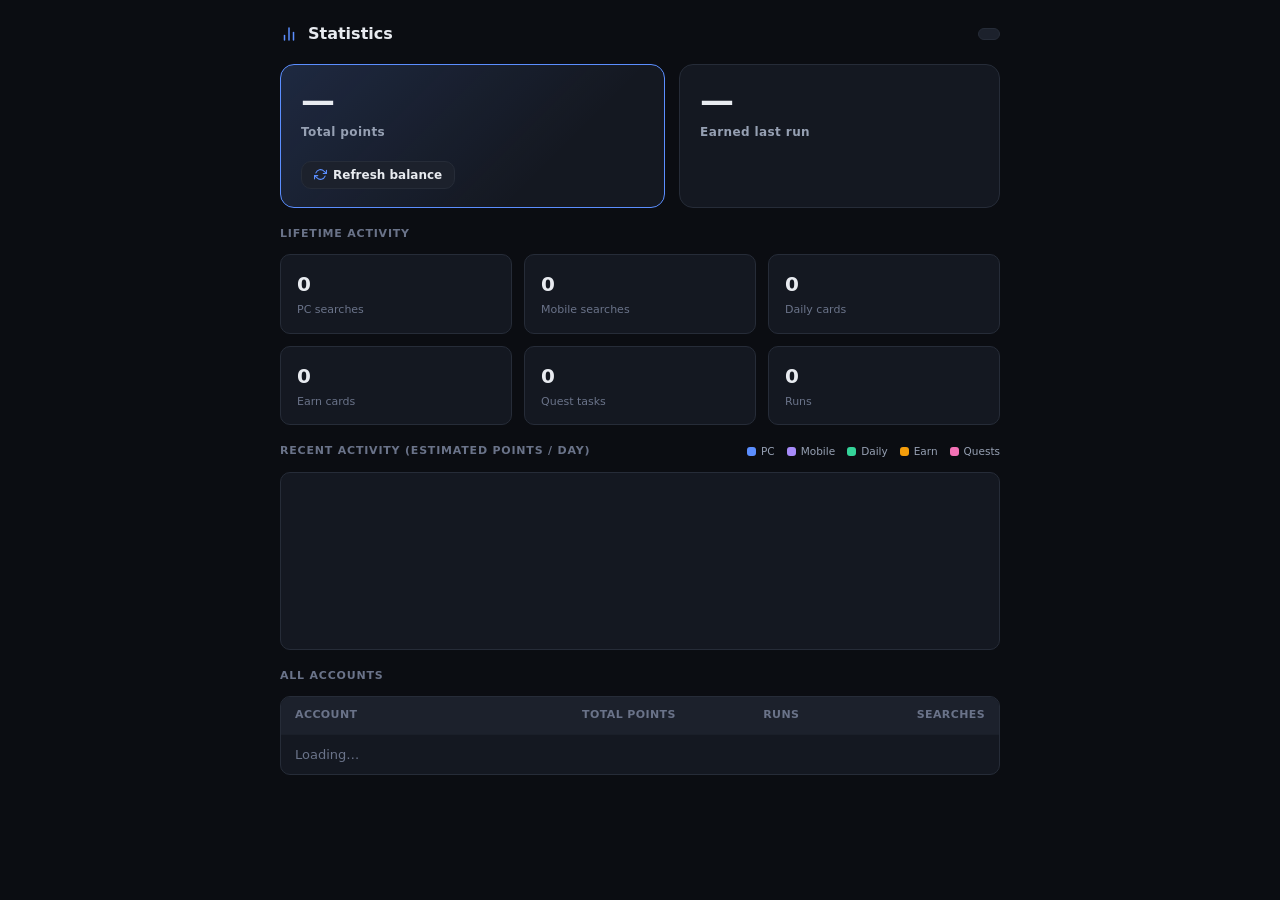
==== commit 2cbe8ca1: "feat(stats): track daily set, /earn cards and quest tasks separately Stats previously folded everyth" ====
--- a/gui/dashboard.html
+++ b/gui/dashboard.html
@@ -72,6 +72,14 @@
           <span class="metric-label">Daily cards</span>
         </div>
         <div class="metric">
+          <span class="metric-value" id="m_earn">0</span>
+          <span class="metric-label">Earn cards</span>
+        </div>
+        <div class="metric">
+          <span class="metric-value" id="m_quests">0</span>
+          <span class="metric-label">Quest tasks</span>
+        </div>
+        <div class="metric">
           <span class="metric-value" id="m_runs">0</span>
           <span class="metric-label">Runs</span>
         </div>
@@ -86,6 +94,8 @@
           <span class="legend-item"><span class="legend-dot legend-pc"></span>PC</span>
           <span class="legend-item"><span class="legend-dot legend-mobile"></span>Mobile</span>
           <span class="legend-item"><span class="legend-dot legend-daily"></span>Daily</span>
+          <span class="legend-item"><span class="legend-dot legend-earn"></span>Earn</span>
+          <span class="legend-item"><span class="legend-dot legend-quests"></span>Quests</span>
         </div>
       </div>
       <div id="runs_chart" class="runs-chart"></div>
@@ -191,12 +201,16 @@
       if (ls.pc_searches) parts.push(ls.pc_searches + ' PC');
       if (ls.mobile_searches) parts.push(ls.mobile_searches + ' mobile');
       if (ls.daily_cards) parts.push(ls.daily_cards + ' cards');
+      if (ls.earn_cards) parts.push(ls.earn_cards + ' earn');
+      if (ls.quest_tasks) parts.push(ls.quest_tasks + ' quests');
       sessSub.textContent = parts.length ? parts.join(' · ') : 'No activity recorded yet';
 
       // Lifetime metrics.
       document.getElementById('m_pc').textContent = fmt(life.pc_searches || 0);
       document.getElementById('m_mobile').textContent = fmt(life.mobile_searches || 0);
       document.getElementById('m_cards').textContent = fmt(life.daily_cards || 0);
+      document.getElementById('m_earn').textContent = fmt(life.earn_cards || 0);
+      document.getElementById('m_quests').textContent = fmt(life.quest_tasks || 0);
       document.getElementById('m_runs').textContent = fmt(life.runs || 0);
 
       render_runs_chart(stats.daily || {}, stats.constants);
@@ -242,7 +256,9 @@
       const pps = (consts && consts.points_per_search) || 3;
       const ppc = (consts && consts.points_per_card) || 10;
 
-      // dailyData is { "YYYY-MM-DD": {pc, mobile, cards, runs} } from backend.
+      // dailyData is { "YYYY-MM-DD": {pc, mobile, cards, earn, quests, runs} }
+      // from the backend. Daily cards, /earn cards and quest tasks each get
+      // their own stacked segment (older records simply lack earn/quests → 0).
       const byDay = new Map();
       for (const key of Object.keys(dailyData || {})) {
         if (key.length !== 10) continue;
@@ -251,6 +267,8 @@
           pc: (v.pc || 0) * pps,
           mobile: (v.mobile || 0) * pps,
           daily: (v.cards || 0) * ppc,
+          earn: (v.earn || 0) * ppc,
+          quests: (v.quests || 0) * ppc,
         });
       }
 
@@ -266,13 +284,15 @@
 
       const totals = days.map(d => {
         const e = byDay.get(d);
-        return e.pc + e.mobile + e.daily;
+        return e.pc + e.mobile + e.daily + e.earn + e.quests;
       });
       const max = Math.max(1, ...totals);
       const MAX_PX = 128;  // pixel height of the tallest day's bar
 
       // bottom → top order (column-reverse appends first child at the bottom).
       const SEGMENTS = [
+        { key: 'quests', cls: 'bar-quests', label: 'Quests' },
+        { key: 'earn', cls: 'bar-earn', label: 'Earn' },
         { key: 'daily', cls: 'bar-daily', label: 'Daily' },
         { key: 'mobile', cls: 'bar-mobile', label: 'Mobile' },
         { key: 'pc', cls: 'bar-pc', label: 'PC' },
@@ -280,7 +300,7 @@
 
       days.forEach(d => {
         const e = byDay.get(d);
-        const total = e.pc + e.mobile + e.daily;
+        const total = e.pc + e.mobile + e.daily + e.earn + e.quests;
 
         const col = document.createElement('div');
         col.className = 'bar-col';
@@ -293,6 +313,7 @@
         stack.className = 'bar-stack';
         stack.title = `${day_label(d)}\nPC: ${fmt(e.pc)} pts` +
           `\nMobile: ${fmt(e.mobile)} pts\nDaily: ${fmt(e.daily)} pts` +
+          `\nEarn: ${fmt(e.earn)} pts\nQuests: ${fmt(e.quests)} pts` +
           `\nTotal: ${fmt(total)} pts`;
 
         for (const seg of SEGMENTS) {
@@ -379,7 +400,8 @@
       setup_needed: 'Complete First Setup for this account first.',
       busy: 'Browser busy (a run or startup is using it) — try again in a moment.',
       not_found: "Couldn't read the balance from the rewards page.",
-      driver: 'Could not open the browser to read the balance.'
+      driver: 'Could not open the browser to read the balance.',
+      account_changed: 'Account changed during refresh — try again.'
     };
 
     function hide_diag() {
--- a/gui/styles.css
+++ b/gui/styles.css
@@ -731,10 +731,12 @@
   display: inline-block;
 }
 
-/* Shared segment / legend colours (PC, Mobile, Daily). */
+/* Shared segment / legend colours (PC, Mobile, Daily, Earn, Quests). */
 .legend-pc,     .bar-pc     { background-color: var(--accent); }
 .legend-mobile, .bar-mobile { background-color: #a78bfa; }
 .legend-daily,  .bar-daily  { background-color: var(--success); }
+.legend-earn,   .bar-earn   { background-color: #f59e0b; }
+.legend-quests, .bar-quests { background-color: #f472b6; }
 
 /* =========================================================================
    Activity feed
@@ -754,73 +756,8 @@
   font-family: "JetBrains Mono", "SF Mono", "Consolas", "Courier New", monospace;
   color: var(--text-muted);
   line-height: 1.6;
-}
-
-.activity-feed[hidden] { display: none; }
-
-/* ---- Inline execution history (toggled inside the Activity card) ---- */
-.history-inline {
-  flex: 1;
-  min-height: 0;
-  overflow-y: auto;
-}
-
-.history-inline[hidden] { display: none; }
-
-.history-inline-table {
-  width: 100%;
-  border-collapse: separate;
-  border-spacing: 0;
-  font-size: 13px;
-  background-color: var(--surface-1);
-  border: 1px solid var(--border);
-  border-radius: var(--radius-md);
-  overflow: hidden;
-}
-
-.history-inline-table th {
-  position: sticky;
-  top: 0;
-  text-align: left;
-  padding: 8px 12px;
-  color: var(--text-dim);
-  font-weight: 600;
-  font-size: 10.5px;
-  text-transform: uppercase;
-  letter-spacing: 0.5px;
-  background-color: var(--surface-2);
-  border-bottom: 1px solid var(--border);
-}
-
-.history-inline-table th.col-date   { width: 18%; }
-.history-inline-table th.col-time   { width: 14%; }
-.history-inline-table th.col-query  { width: 40%; }
-.history-inline-table th.col-status { width: 28%; }
-
-.history-inline-table td {
-  padding: 7px 12px;
-  border-bottom: 1px solid var(--border-soft);
-  color: var(--text);
-  word-break: break-word;
-}
-
-.history-inline-table tr:last-child td { border-bottom: none; }
-.history-inline-table tr:hover td { background-color: var(--surface-2); }
-
-.history-inline-table .cell-meta {
-  color: var(--text-dim);
-  font-size: 12px;
-  font-variant-numeric: tabular-nums;
-  white-space: nowrap;
-}
-
-.history-inline-table td.status-success { color: var(--success); font-weight: 600; }
-.history-inline-table td.status-error   { color: var(--danger);  font-weight: 600; }
-
-.history-inline-empty {
-  text-align: center;
-  color: var(--text-dim);
-  padding: 28px 0;
+  /* Let users select/copy log lines (body sets user-select: none globally). */
+  user-select: text;
 }
 
 .log-line {
--- a/gui/dashboard.css
+++ b/gui/dashboard.css
@@ -16,6 +16,10 @@
   gap: 18px;
   max-width: 720px;
   margin: 0 auto;
+  /* Bottom breathing room. A scroll container's own padding-bottom is dropped
+     by several webview engines when scrolled to the end, so put it here, in
+     the flow, instead of relying on the body padding. */
+  padding-bottom: 22px;
 }
 
 /* ---- Header ---- */
@@ -157,7 +161,7 @@
 .diag-list {
   margin: 6px 0 0 0;
   padding-left: 18px;
-  font-family: "JetBrains Mono", "Consolas", monospace;
+  font-family: "JetBrains Mono", Consolas, monospace;
   font-size: 11px;
   line-height: 1.5;
 }
@@ -182,7 +186,7 @@
 /* ---- Lifetime metric grid ---- */
 .metric-grid {
   display: grid;
-  grid-template-columns: repeat(4, 1fr);
+  grid-template-columns: repeat(3, 1fr);
   gap: 12px;
 }
 
